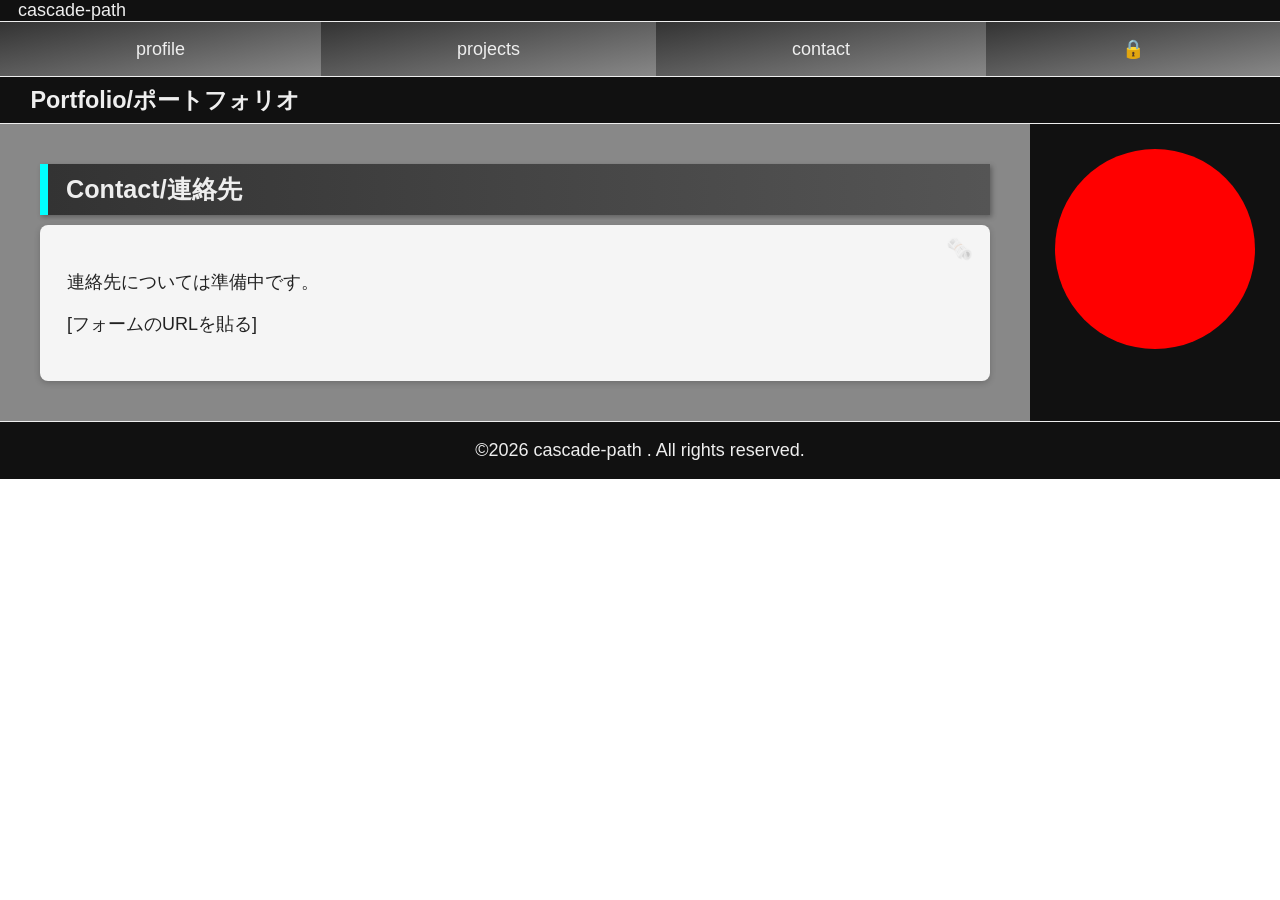
==== contact.html @ 86c1a5fa "Create contact.html" ====
<!DOCTYPE html>
<html lang="ja">
<head>
    <meta charset="UTF-8">
    <meta name="viewport" content="width=device-width, initial-scale=1.0">
    <title>index - portfolio</title>
    <link rel="stylesheet" href="css/style.css">
    <link rel="icon" href="icon/favicon.svg" type="image/svg+xml">
    <link rel="icon" href="icon/favicon.png" type="image/png">
</head>
<body>
    <header>
        <div class="header-title">cascade-path</div>
        <nav>
            <a href="profile.html">profile</a>
            <a href="projects.html">projects</a>
            <a href="contact.html">contact</a>
            <a href="secret.html">🔒</a>
        </nav>
        <h1>Portfolio/ポートフォリオ</h1>
    </header>
    <main>
        <article>
            <h2>Contact/連絡先</h2>
            <section>
                <p>連絡先については準備中です。</p>
                <p>[フォームのURLを貼る]</p>
            </section>
        </article>
        <aside>
            <object type="image/svg+xml" data="svg/structure.svg" width="100%" height="100%">
                SVGを表示できませんでした
            </object>
        </aside>
    </main>
    <footer>&copy;<span id="year"></span> cascade-path . All rights reserved.</footer>
    <script>
      document.getElementById("year").textContent = new Date().getFullYear();
    </script>
</body>
</html>
---- css/style.css ----
:root{
    --text-w: #eee;
    color: #eee;
    font-size: 18px;
    font-family: "游ゴシック", "Yu Gothic", sans-serif;
}

body{
    margin: 0;
}


/* ---- ページの基本レイアウト ---- */

header,footer{
    background: #111;
}
.header-title{
    padding: 0 1rem;
    border-bottom: 1px solid var(--text-w);
}

header nav{
    display: grid;
    grid-auto-flow: column;
    background: #0ff;
}
header nav a{
    display: flex;
    justify-content: center;
    align-items: center;
    height: 3em;
    background:linear-gradient(170deg,#333,#888);
    text-decoration: none;
    color: var(--text-w);
}
header nav a:hover{
    background-position: 0 3em;
    transition: background-position .3s;
    opacity: .6;
}

header h1{
    background: #111;
    margin: 0;
    font-size: 1.3rem;
    text-indent: 1em;
    padding: .3em;
    border-block: 1px solid var(--text-w);
}


main{
    display:grid;
    grid-template-columns: 1fr 250px;
}

article{
    display: grid;
    gap: 10px;
    justify-content: stretch;
    padding: 40px;
    background: #888;
}
article h2 {
  margin: 0;
  padding: 0.5rem 1rem;
  background: linear-gradient(90deg, #333, #555);
  border-left: 8px solid #0ff;
  font-size: 1.4em;
  box-shadow: 2px 2px 5px rgba(0,0,0,0.3);
}
article section {
  background: #f5f5f5;
  color: #222;
  padding: 1.5em;
  border-radius: 8px;
  box-shadow: 0 2px 6px rgba(0,0,0,0.2);
  position: relative;
}
article section::before {
  content: "🗞️";
  position: absolute;
  top: 0.5em;
  right: 0.8em;
  font-size: 1.2em;
  opacity: 0.3;
}

aside{
    background: #111;
}
aside h2{
    text-indent: 1rem;
}

footer{
    padding: 1rem 0;
    text-align: center;
    border-top: 1px solid var(--text-w);
}


/* ---- ページの要素 ---- */

a.button_m{
    width: 100%;
    max-width: 300px;
    margin: 0 auto;
    background: #088;
    padding: .5rem;
    border-radius: .5rem;
    color: var(--text-w);
    box-shadow: 0 0 0 var(--text-w);
    text-align: center;
    text-decoration: none;
    font-size: 1.3rem;
    transition: .3s;
}
a.button_m::after{
    display: inline-block;
    content: ">";
    translate: 1rem;
    transition: .3s .1s;
}
a.button_m:hover{
    background: #0aa;
    box-shadow: 0 0 3px var(--text-w);
    scale: 1.05;
}
a.button_m:hover::after{
    translate: 2rem;
}

@media (max-width:600px){
    header nav{
        grid-auto-flow: row;
    }
    main{
        grid-template-columns: 1fr;
    }
    object{
        display: none;
    }
}
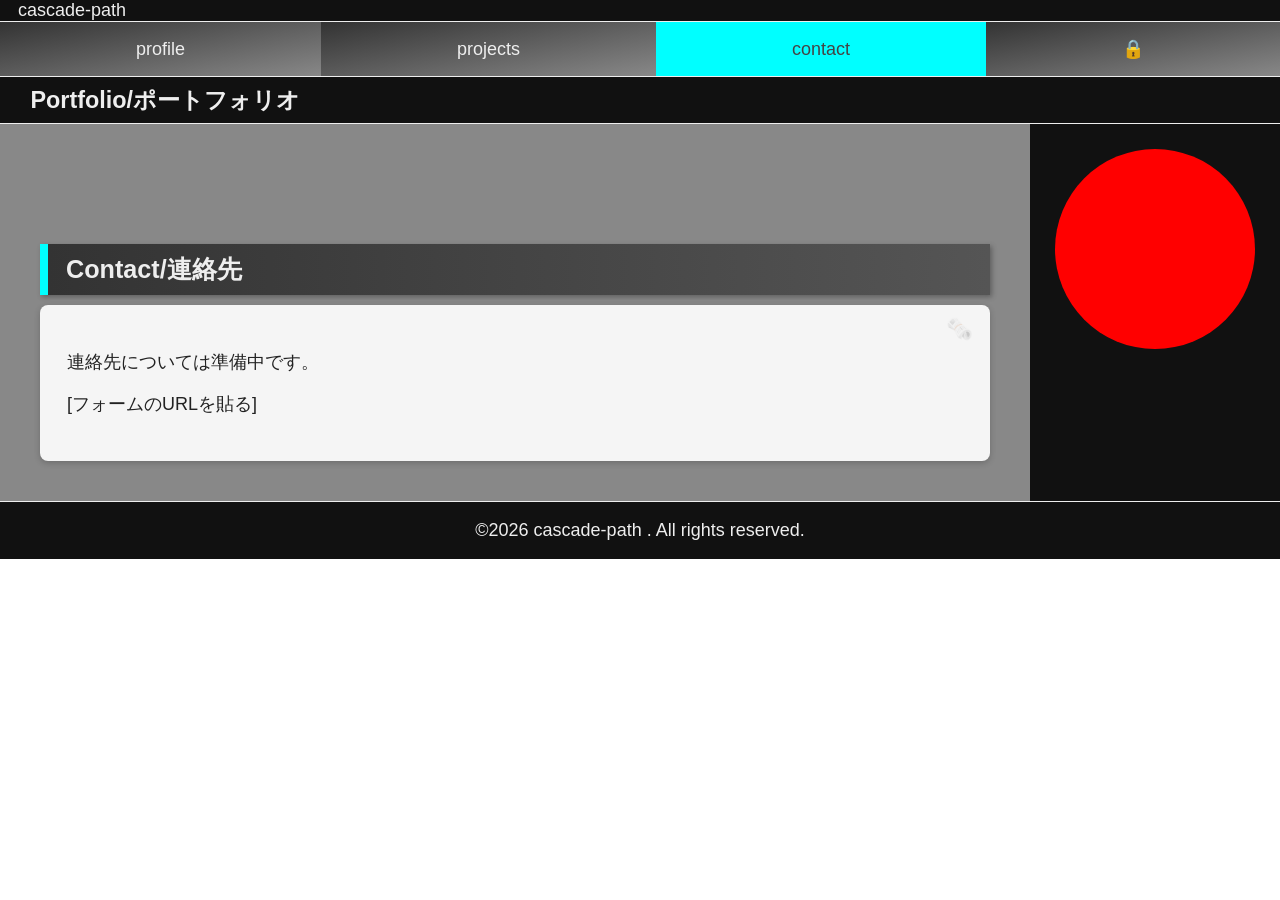
==== commit d8e4a469: "Update contact.html" ====
--- a/contact.html
+++ b/contact.html
@@ -14,7 +14,7 @@
         <nav>
             <a href="profile.html">profile</a>
             <a href="projects.html">projects</a>
-            <a href="contact.html">contact</a>
+            <a href="contact.html" data-selected>contact</a>
             <a href="secret.html">🔒</a>
         </nav>
         <h1>Portfolio/ポートフォリオ</h1>
--- a/css/style.css
+++ b/css/style.css
@@ -39,6 +39,11 @@
     transition: background-position .3s;
     opacity: .6;
 }
+header nav a[data-selected]{
+    pointer-events: none;
+    background: #0ff;
+    color: #444;
+}
 
 header h1{
     background: #111;
@@ -60,6 +65,7 @@
     gap: 10px;
     justify-content: stretch;
     padding: 40px;
+    padding-top: 120px;
     background: #888;
 }
 article h2 {
@@ -106,12 +112,12 @@
 a.button_m{
     width: 100%;
     max-width: 300px;
-    margin: 0 auto;
+    margin: .5rem auto;
     background: #088;
     padding: .5rem;
     border-radius: .5rem;
     color: var(--text-w);
-    box-shadow: 0 0 0 var(--text-w);
+    box-shadow: 0 0 5px var(--text-w);
     text-align: center;
     text-decoration: none;
     font-size: 1.3rem;
@@ -125,7 +131,7 @@
 }
 a.button_m:hover{
     background: #0aa;
-    box-shadow: 0 0 3px var(--text-w);
+    box-shadow: 0 0 0 var(--text-w);
     scale: 1.05;
 }
 a.button_m:hover::after{
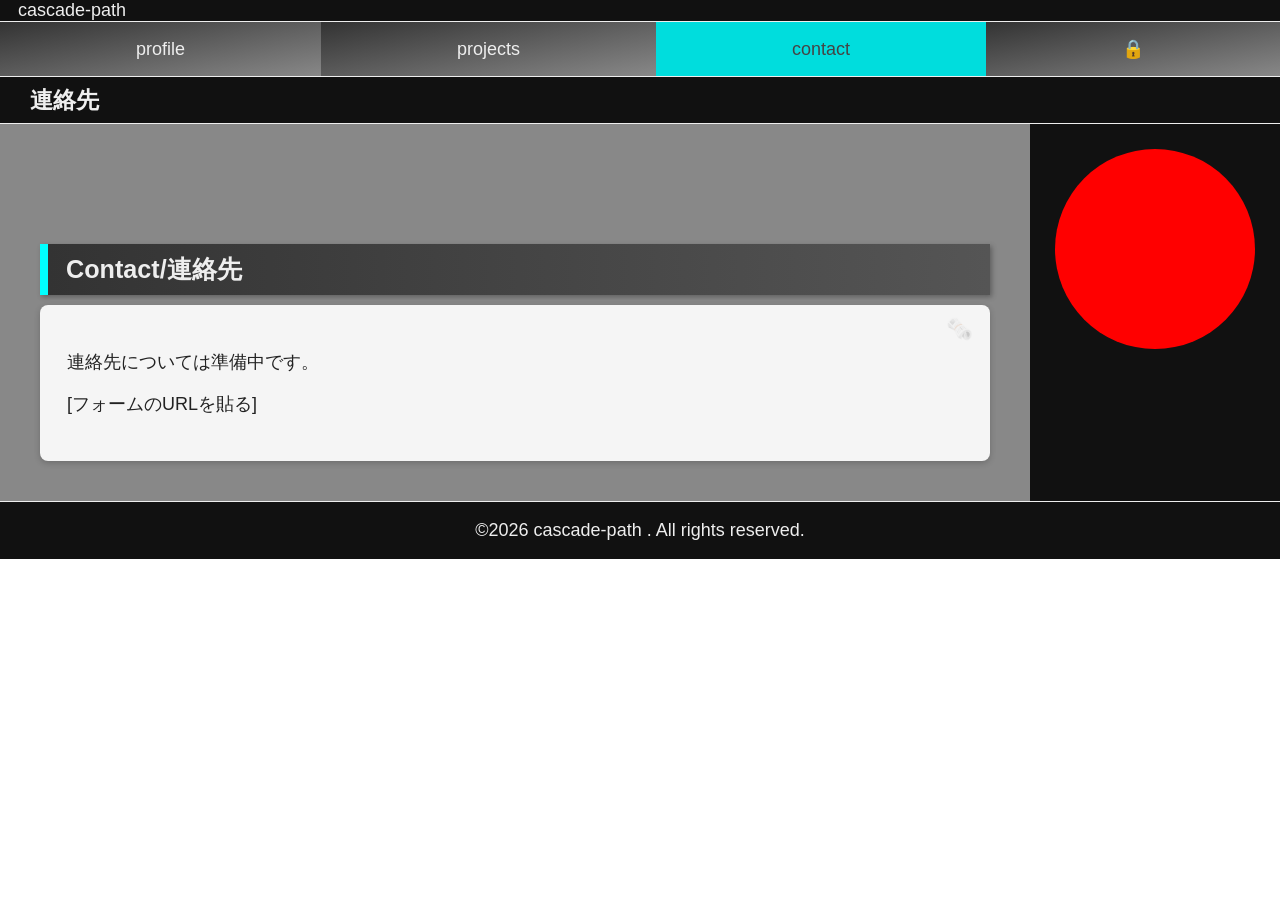
==== commit 615ad66b: "Update contact.html" ====
--- a/contact.html
+++ b/contact.html
@@ -17,7 +17,7 @@
             <a href="contact.html" data-selected>contact</a>
             <a href="secret.html">🔒</a>
         </nav>
-        <h1>Portfolio/ポートフォリオ</h1>
+        <h1>連絡先</h1>
     </header>
     <main>
         <article>
--- a/css/style.css
+++ b/css/style.css
@@ -41,7 +41,7 @@
 }
 header nav a[data-selected]{
     pointer-events: none;
-    background: #0ff;
+    background: #0dd;
     color: #444;
 }
 
@@ -117,10 +117,12 @@
     padding: .5rem;
     border-radius: .5rem;
     color: var(--text-w);
-    box-shadow: 0 0 5px var(--text-w);
+    outline: solid 1px var(--text-w);
+    box-shadow: 0 0 10px var(--text-w);
     text-align: center;
     text-decoration: none;
     font-size: 1.3rem;
+    font-weight: bold;
     transition: .3s;
 }
 a.button_m::after{
@@ -131,6 +133,7 @@
 }
 a.button_m:hover{
     background: #0aa;
+    outline: solid 3px var(--text-w);
     box-shadow: 0 0 0 var(--text-w);
     scale: 1.05;
 }
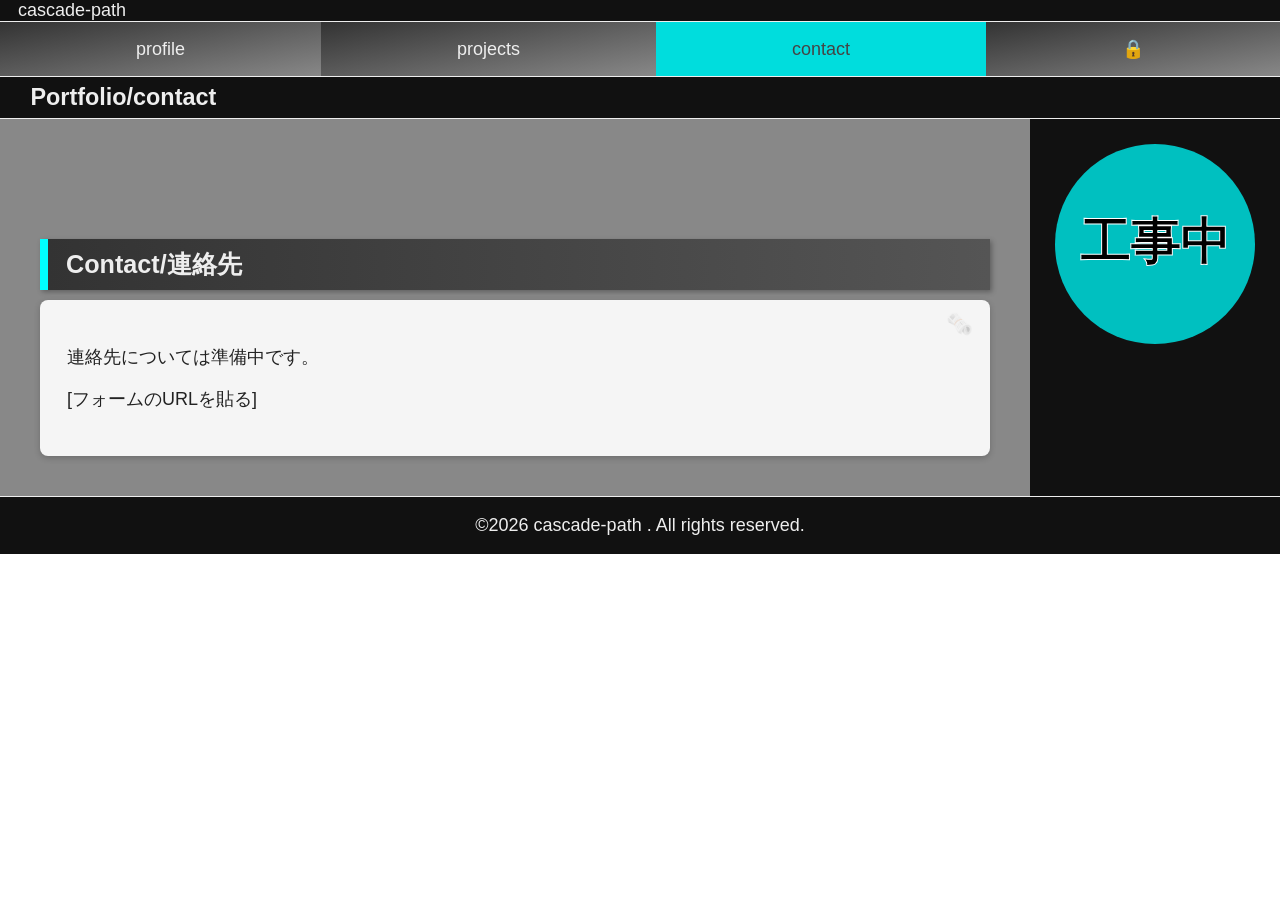
==== commit f0e1db06: "Update contact.html" ====
--- a/contact.html
+++ b/contact.html
@@ -17,7 +17,7 @@
             <a href="contact.html" data-selected>contact</a>
             <a href="secret.html">🔒</a>
         </nav>
-        <h1>連絡先</h1>
+        <h1>Portfolio/contact</h1>
     </header>
     <main>
         <article>
--- a/css/style.css
+++ b/css/style.css
@@ -92,6 +92,20 @@
   font-size: 1.2em;
   opacity: 0.3;
 }
+section h3{
+    display: inline-block;
+    position: relative;
+}
+section h3::after{
+    content: "";
+    height: .3em;
+    position: absolute;
+    left: 0;
+    right: 0;
+    bottom: 0;
+    background: #0ff;
+    opacity: .5;
+}
 
 aside{
     background: #111;
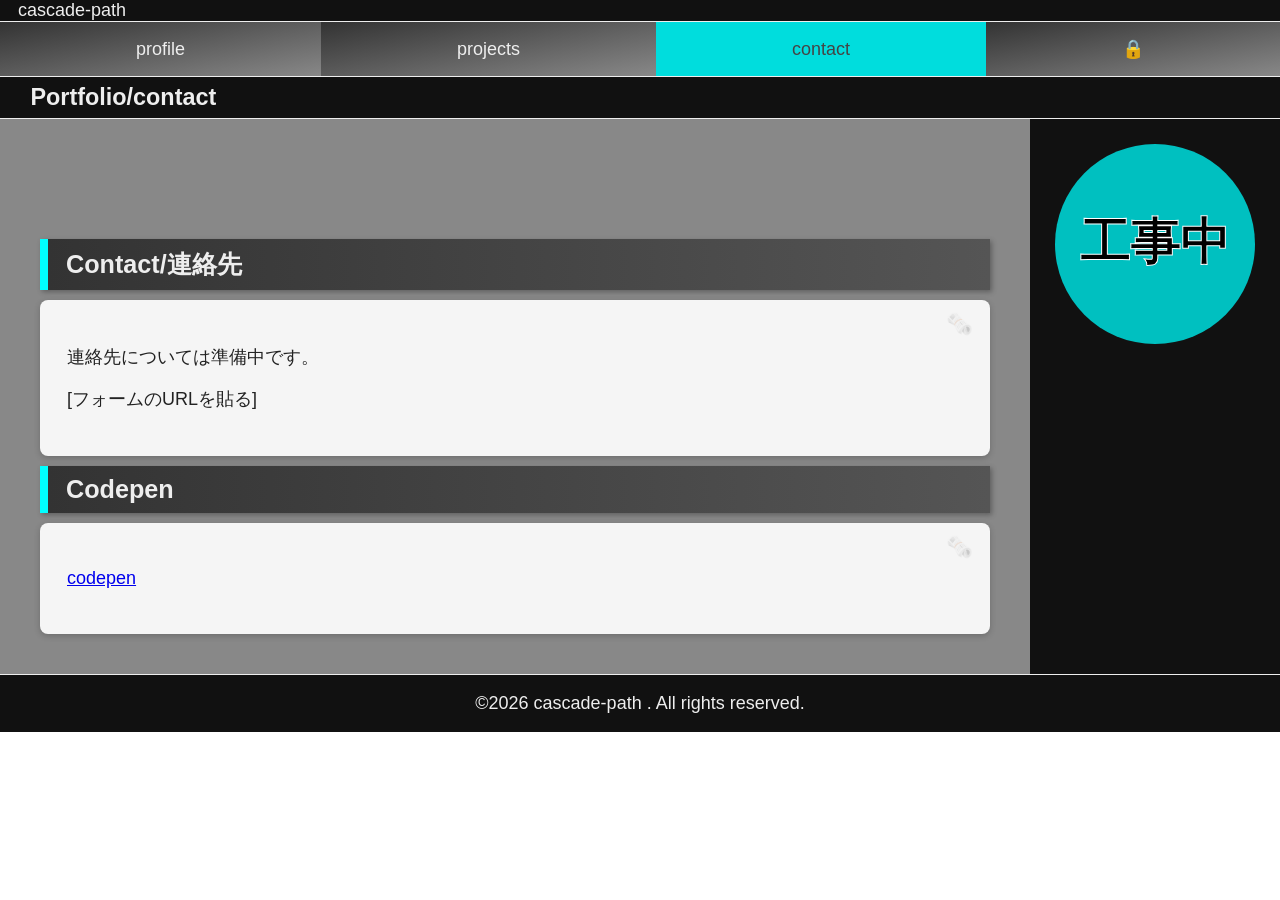
==== commit 97a03b7c: "Update contact.html" ====
--- a/contact.html
+++ b/contact.html
@@ -26,6 +26,10 @@
                 <p>連絡先については準備中です。</p>
                 <p>[フォームのURLを貼る]</p>
             </section>
+            <h2>Codepen</h2>
+            <section>
+                <p><a href="https://codepen.io/cascade-path" target="_blank">codepen</a></p>
+            </section>
         </article>
         <aside>
             <object type="image/svg+xml" data="svg/structure.svg" width="100%" height="100%">
